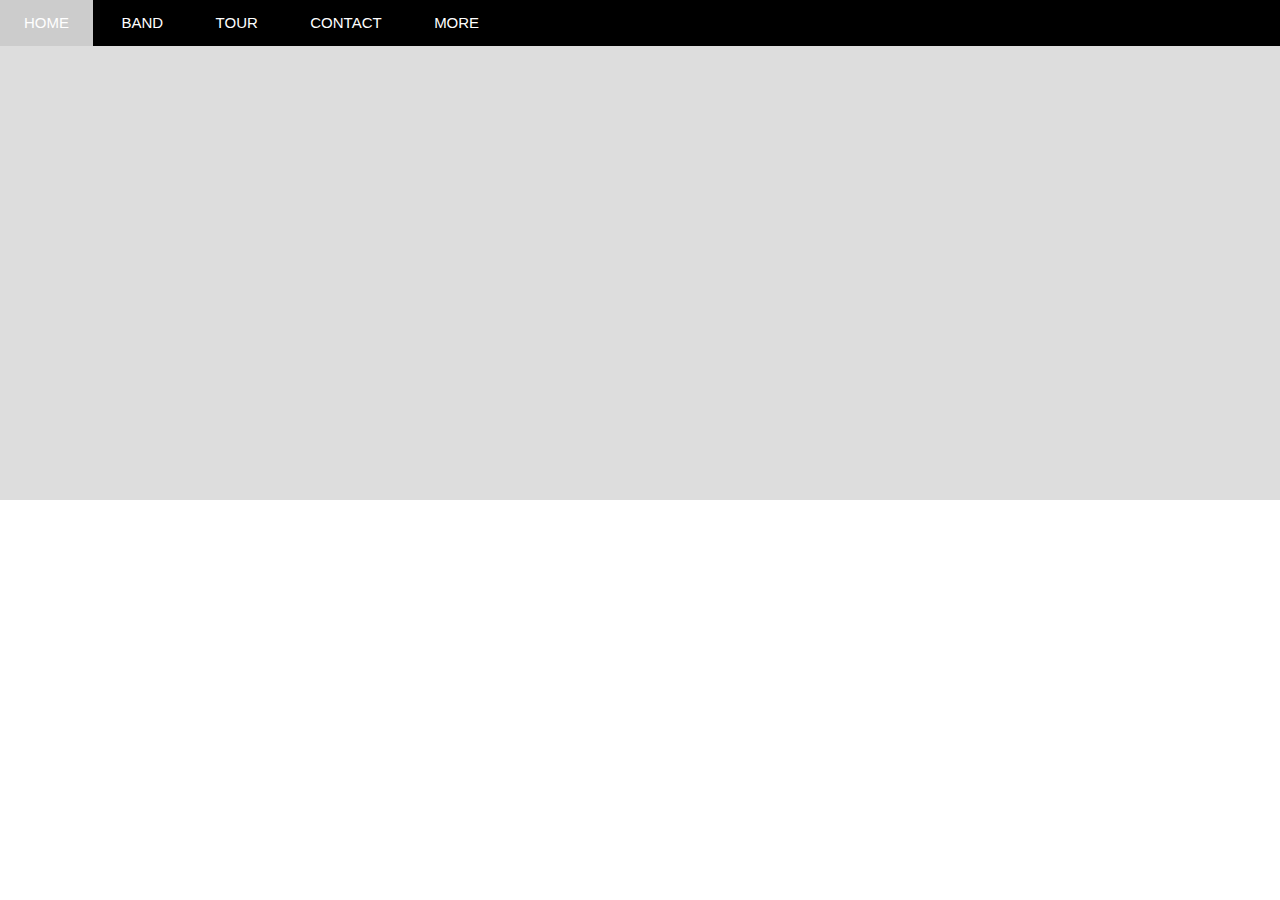
==== w3_band/index.html @ d7fad915 "update" ====
<!DOCTYPE html>
<html lang="en">
<head>
    <meta charset="UTF-8">
    <meta name="viewport" content="width=4, initial-scale=1.0">
    <title>W3 band</title>
    <link rel="stylesheet" href="./assets/css/style.css">
</head>
<body>
    <div id="main">
        <div id="header">
            <ul id="nav">
                <li><a href="#">Home</a></li>
                <li><a href="#">Band</a></li>
                <li><a href="#">Tour</a></li>
                <li><a href="#">Contact</a></li>
                <li>
                    <a href="">More</a>
                    <ul class="subnav">
                        <li><a href="#">Merchandise</a></li>
                        <li><a href="#">Extras</a></li>
                        <li><a href="#">Media</a></li>
                    </ul>
                </li>
            </ul>
            <i></i>
        </div>

        <div id="slider">

        </div>

        <div id="content">

        </div>

        <div id="footer">

        </div>
    </div>
</body>
</html>
---- w3_band/assets/css/style.css ----
* {
    padding: 0;
    margin: 0;
    box-sizing: border-box;
}

html {
    font-family: Arial, Helvetica, sans-serif;
}

#main {

}

#header {
    height: 46px;
    background-color: black;
    position: fixed;
    width: 100%;
}

#nav {
   

}

#nav li {
    display: inline-block;
    font-size: 15px;
    padding: 12px 24px;
    line-height: 22px;
    list-style: none;
    position: relative;
    text-transform: uppercase;
}

#nav li:hover {
    color: black;
    background-color: #ccc;
}

#nav > li > a {
    color: white;
    text-decoration: none;
}

#nav .subnav {
    display: none;
    position: absolute;
    top: 100%;
    left: 0;
    background-color: #fff;
    box-shadow: 0 0 10px #ccc;
}

#nav .subnav li {
    width: 100%;
    min-width: 160px;
    padding: 8px 16px;
    font-size: 15px;
    text-transform: none;
}

#nav li:hover .subnav {
    display: inline;
}

#nav .subnav a {
    text-decoration: none;
    color: black;
}

#slider {
    background-color: #ddd;
    min-height: 500px;
}

#content {

}

#footer {

}
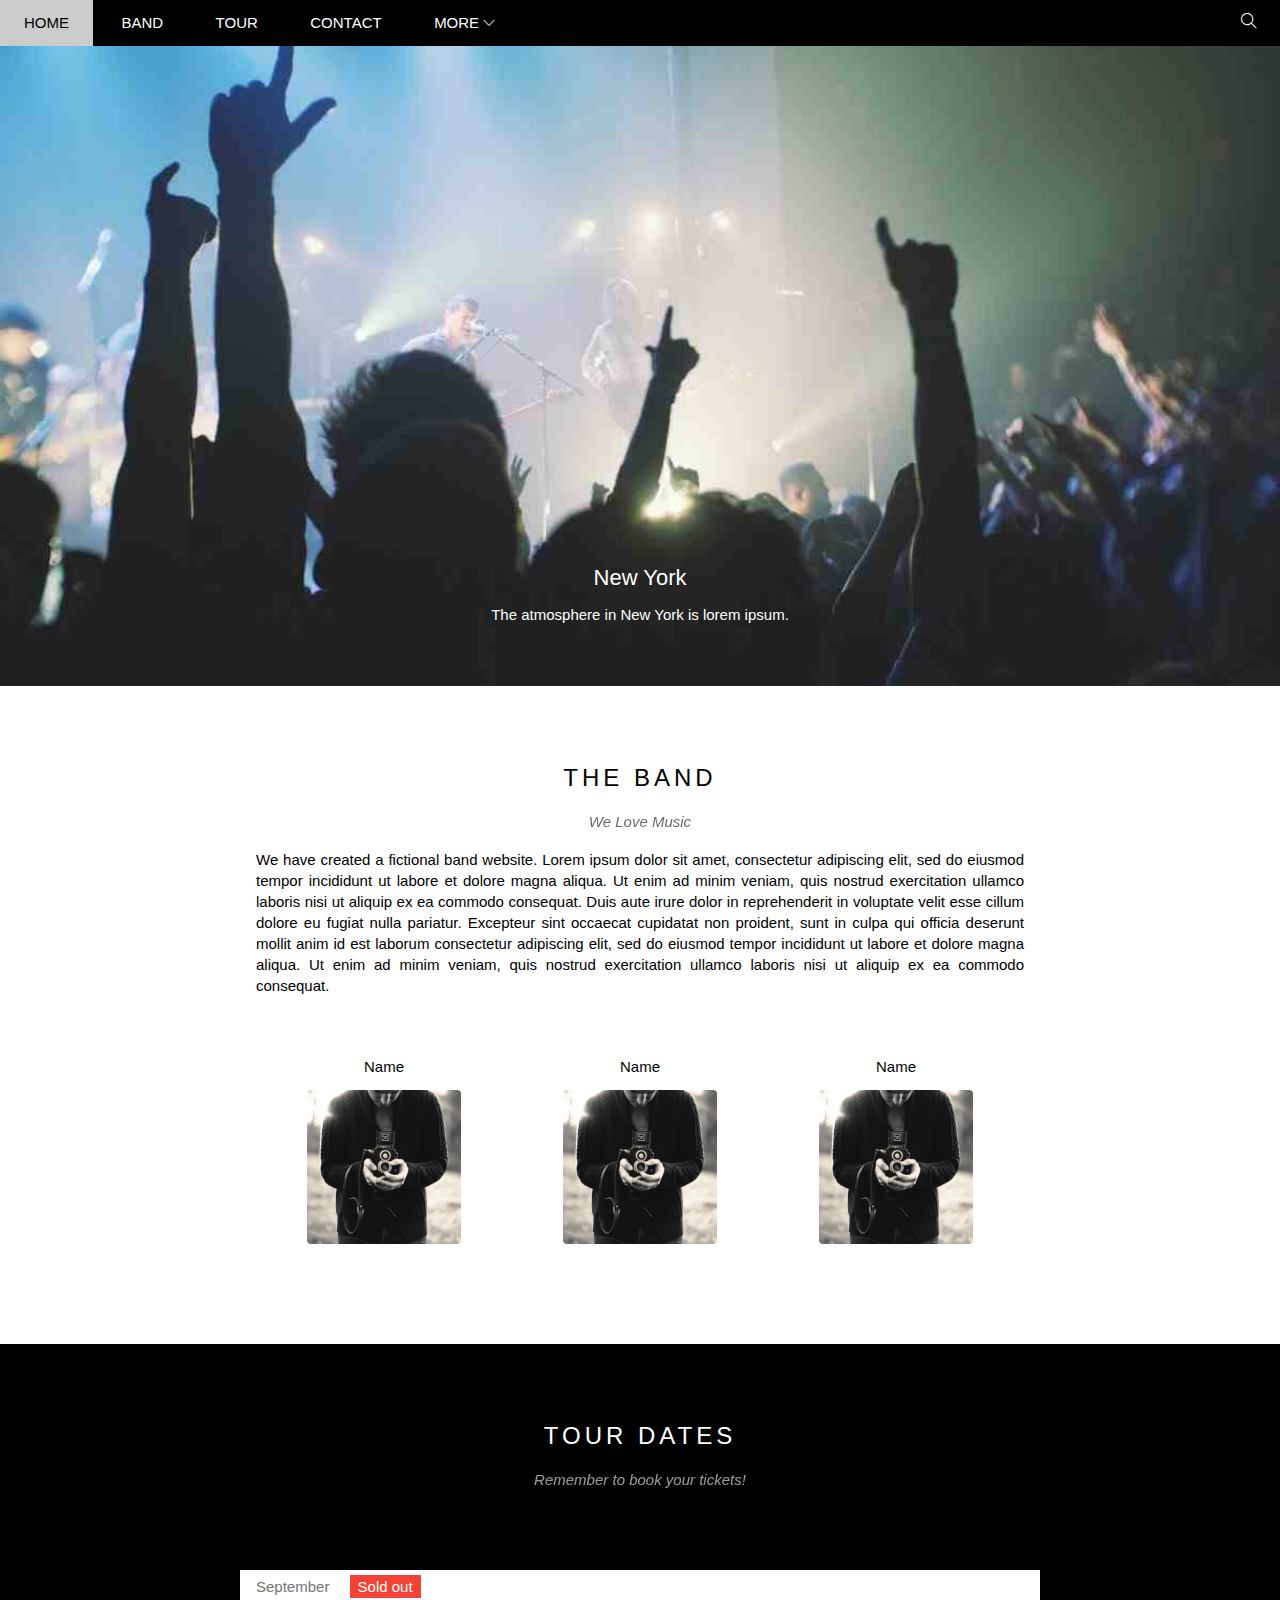
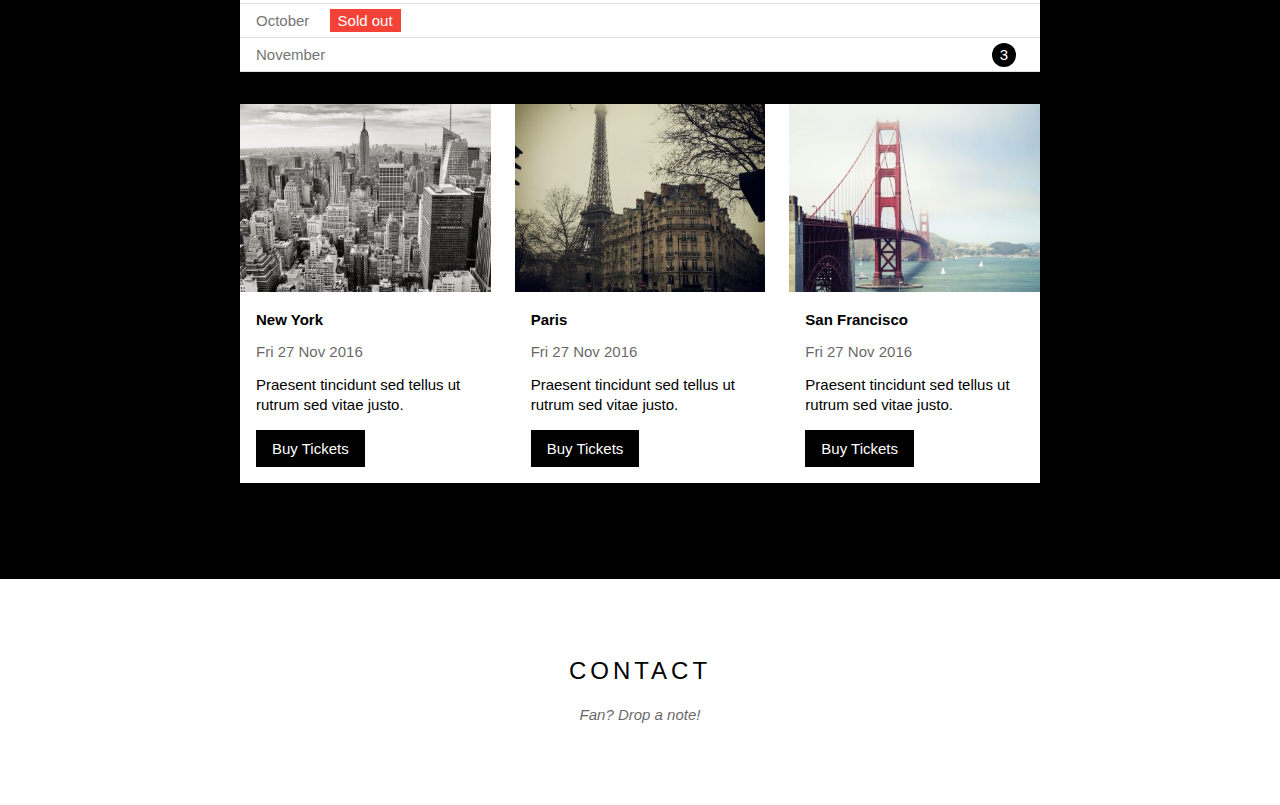
==== commit 2bc64a47: "update" ====
--- a/w3_band/index.html
+++ b/w3_band/index.html
@@ -5,6 +5,7 @@
     <meta name="viewport" content="width=4, initial-scale=1.0">
     <title>W3 band</title>
     <link rel="stylesheet" href="./assets/css/style.css">
+    <link rel="stylesheet" href="./assets/fonts/themify-icons/themify-icons.css">
 </head>
 <body>
     <div id="main">
@@ -15,7 +16,10 @@
                 <li><a href="#">Tour</a></li>
                 <li><a href="#">Contact</a></li>
                 <li>
-                    <a href="">More</a>
+                    <a href="">
+                        More
+                        <i class="nav-arrow-down ti-angle-down"></i>
+                    </a>
                     <ul class="subnav">
                         <li><a href="#">Merchandise</a></li>
                         <li><a href="#">Extras</a></li>
@@ -23,15 +27,82 @@
                     </ul>
                 </li>
             </ul>
-            <i></i>
+            <div class="search-btn">
+                <i class="ti-search"></i>
+            </div>
         </div>
 
         <div id="slider">
-
+            <div class="text-content">
+                <h2 class="text-heading">New York</h2>
+                <div class="text-description">The atmosphere in New York is lorem ipsum.</div>
+            </div>
         </div>
 
         <div id="content">
-
+            <div class="content-section">
+                <h2 class="section-heading">The Band</h2>
+                <p class="section-sub-heading">We Love Music</p>
+                <p class="about-text">We have created a fictional band website. Lorem ipsum dolor sit amet, consectetur adipiscing elit, sed do eiusmod tempor incididunt ut labore et dolore magna aliqua. Ut enim ad minim veniam, quis nostrud exercitation ullamco laboris nisi ut aliquip ex ea commodo consequat. Duis aute irure dolor in reprehenderit in voluptate velit esse cillum dolore eu fugiat nulla pariatur. Excepteur sint occaecat cupidatat non proident, sunt in culpa qui officia deserunt mollit anim id est laborum consectetur adipiscing elit, sed do eiusmod tempor incididunt ut labore et dolore magna aliqua. Ut enim ad minim veniam, quis nostrud exercitation ullamco laboris nisi ut aliquip ex ea commodo consequat.</p>
+                <div class="members-list">
+                    <div class="member-item">
+                        <p class="member-name">Name</p>
+                        <img src="./assets/img/bandmember.jpg" alt="image Name" />
+                    </div>
+                    <div class="member-item">
+                        <p class="member-name">Name</p>
+                        <img src="./assets/img/bandmember.jpg" alt="image Name" />
+                    </div>
+                    <div class="member-item">
+                        <p class="member-name">Name</p>
+                        <img src="./assets/img/bandmember.jpg" alt="image Name" />
+                    </div>
+                </div>
+            </div>
+            <div class="tour-section">
+                <div class="content-section">
+                    <h2 class="section-heading color-white">TOUR DATES</h2>
+                    <p class="section-sub-heading color-white">Remember to book your tickets!</p>
+                </div>
+                <ul class="list-ticket">
+                    <li>September <span class="sold-out">Sold out</span></li>
+                    <li>October <span class="sold-out">Sold out</span></li>
+                    <li>November<span class="quantity">3</span></li>
+                </ul>
+                <div class="place-list">
+                    <div class="place-item">
+                        <img src="./assets/img/place/newyork.jpg" alt="">
+                        <div class="place-wrap">
+                            <h2 class="place-heading">New York</h2>
+                            <p class="place-time">Fri 27 Nov 2016</p>
+                            <p class="place-dec">Praesent tincidunt sed tellus ut rutrum sed vitae justo.</p>
+                            <a href="#" class="place-buy-btn">Buy Tickets</a>
+                        </div>
+                    </div>
+                    <div class="place-item">
+                        <img src="./assets/img/place/paris.jpg" alt="">
+                        <div class="place-wrap">
+                            <h2 class="place-heading">Paris</h2>
+                            <p class="place-time">Fri 27 Nov 2016</p>
+                            <p class="place-dec">Praesent tincidunt sed tellus ut rutrum sed vitae justo.</p>
+                            <a href="#" class="place-buy-btn">Buy Tickets</a>
+                        </div>
+                    </div>
+                    <div class="place-item">
+                        <img src="./assets/img/place/sanfran.jpg" alt="">
+                        <div class="place-wrap">
+                            <h2 class="place-heading">San Francisco</h2>
+                            <p class="place-time">Fri 27 Nov 2016</p>
+                            <p class="place-dec">Praesent tincidunt sed tellus ut rutrum sed vitae justo.</p>
+                            <a href="#" class="place-buy-btn">Buy Tickets</a>
+                        </div>
+                    </div>
+                </div>
+            </div>
+            <div class="content-section">
+                <h2 class="section-heading">CONTACT</h2>
+                <p class="section-sub-heading">Fan? Drop a note!</p>
+            </div>
         </div>
 
         <div id="footer">
--- a/w3_band/assets/css/style.css
+++ b/w3_band/assets/css/style.css
@@ -12,36 +12,41 @@
 
 }
 
+.color-white {
+    color: #fff !important;
+}
+
 #header {
     height: 46px;
     background-color: black;
     position: fixed;
     width: 100%;
-}
-
-#nav {
-   
-
+    display: flex;
+    justify-content: space-between;
+    top: 0;
 }
 
 #nav li {
     display: inline-block;
     font-size: 15px;
-    padding: 12px 24px;
     line-height: 22px;
     list-style: none;
     position: relative;
     text-transform: uppercase;
 }
 
-#nav li:hover {
+
+#nav li a {
+    color: white;
+    text-decoration: none;
+    display: inline-block;
+    line-height: 22px;
+    padding: 12px 24px;
+}
+
+#nav li a:hover {
     color: black;
     background-color: #ccc;
-}
-
-#nav > li > a {
-    color: white;
-    text-decoration: none;
 }
 
 #nav .subnav {
@@ -56,7 +61,6 @@
 #nav .subnav li {
     width: 100%;
     min-width: 160px;
-    padding: 8px 16px;
     font-size: 15px;
     text-transform: none;
 }
@@ -68,15 +72,205 @@
 #nav .subnav a {
     text-decoration: none;
     color: black;
+    width: 100%;
+    padding: 8px 16px;
+}
+
+#nav .nav-arrow-down {
+    font-size: 12px;
+}
+
+#header .search-btn {
+    color: #fff;
+    line-height: 46px;
+    padding: 0 23px;
+}
+
+#header .search-btn:hover {
+    background-color: #f33406 !important;
+    cursor: pointer;
 }
 
 #slider {
+    position: relative;
     background-color: #ddd;
-    min-height: 500px;
+    margin-top: 46px;
+    background: url('/w3_band/assets/img/ny.jpg') top  / cover no-repeat;
+    padding-top: 50%;
+}
+
+#slider .text-content {
+    position: absolute;
+    color: #fff;
+    bottom: 48px;
+    width: 100%;
+    text-align: center;
+}
+
+
+#slider .text-heading {
+    font-weight: 500;
+    font-size: 22px;
+    margin: 10px 0;
+}
+
+#slider .text-description {
+    font-size: 15px;
+    margin: 15px 0;
 }
 
 #content {
-
+    
+}
+
+#content .content-section {
+    width: 800px;
+    margin-right: auto;
+    margin-left: auto;
+    padding: 64px 16px;
+}
+
+#content .section-heading {
+    margin: 10px 0;
+    font-weight: 400;
+    line-height: 1.5;
+    text-align: center;
+    letter-spacing: 4px;
+    text-transform: uppercase;
+}
+
+#content .section-sub-heading {
+    margin: 15px 0;
+    text-align: center;
+    font-size: 15px;
+    opacity: 0.6;
+    font-style: italic;
+    line-height: 1.5;
+}
+
+#content .about-text {
+    text-align: justify;
+    font-size: 15px;
+    line-height: 1.4;
+    margin: 15px 0;
+}
+
+#content .members-list {
+    display: flex;
+    padding: 32px 0;
+}
+
+#content .member-item {
+    width: 33.3333333%;
+    text-align: center;
+}
+
+#content .member-name {
+    font-size: 15px;
+    margin: 15px 0;
+}
+
+#content .member-item img {
+    width: 154px;
+    border-radius: 4px;
+}
+
+#content .tour-section {
+    background-color: #000;
+    padding-bottom: 64px;
+}
+
+#content .list-ticket {    
+    width: 800px;
+    background-color: #fff;
+    margin-left: auto;
+    margin-right: auto;
+    list-style: none;
+    font-size: 15px;
+}
+
+#content .list-ticket li {
+    padding: 8px 16px;
+    border-bottom: 1px solid #ddd;
+    color: #757575;
+}
+
+#content .sold-out {
+    color: white;
+    background-color: #f44336;
+    padding: 3px 8px;
+    margin-left: 16px;
+}
+
+#content .quantity {
+    float: right;
+    margin: 0 8px;
+    width: 24px;
+    height: 24px;
+    text-align: center;
+    line-height: 24px;
+    color: #fff;
+    background-color: #000;
+    border-radius: 50%;
+    margin-top: -3px;
+}
+
+#content .place-list {
+    background-color: #fff;
+    width: 800px;
+    margin: 32px auto;
+    display: flex;
+    justify-content: space-between;
+}
+
+#content .place-item {
+    width: 33.33333%;
+    padding: 0 8px;
+    margin-left: -8px;
+    margin-right: -8px;
+}
+
+#content .place-wrap {
+    padding: 0 16px; 
+    font-size: 15px;
+}
+
+#content .place-item img {
+    width: 100%;
+}
+
+#content .place-item img:hover {
+    opacity: 0.6;
+}
+
+#content .place-heading {
+    margin: 15px 0;
+    font-weight: 600;
+    font-size: 15px;
+}
+
+#content .place-time {
+    opacity: 0.6;
+    margin: 15px 0;
+}
+
+#content .place-dec {
+    margin: 15px 0;
+    line-height: 20px;
+}
+
+#content .place-buy-btn {
+    text-decoration: none;
+    color: #fff;
+    background-color: #000;
+    padding: 10px 16px;
+    margin-bottom: 16px;
+    display: inline-block;
+}
+
+#content .place-buy-btn:hover {
+    color: #000;
+    background-color: #ccc;
 }
 
 #footer {
--- a/w3_band/assets/fonts/themify-icons/themify-icons.css
+++ b/w3_band/assets/fonts/themify-icons/themify-icons.css
@@ -0,0 +1,1081 @@
+@font-face {
+	font-family: 'themify';
+	src:url('fonts/themify.eot?-fvbane');
+	src:url('fonts/themify.eot?#iefix-fvbane') format('embedded-opentype'),
+		url('fonts/themify.woff?-fvbane') format('woff'),
+		url('fonts/themify.ttf?-fvbane') format('truetype'),
+		url('fonts/themify.svg?-fvbane#themify') format('svg');
+	font-weight: normal;
+	font-style: normal;
+}
+
+[class^="ti-"], [class*=" ti-"] {
+	font-family: 'themify';
+	speak: none;
+	font-style: normal;
+	font-weight: normal;
+	font-variant: normal;
+	text-transform: none;
+	line-height: 1;
+
+	/* Better Font Rendering =========== */
+	-webkit-font-smoothing: antialiased;
+	-moz-osx-font-smoothing: grayscale;
+}
+
+.ti-wand:before {
+	content: "\e600";
+}
+.ti-volume:before {
+	content: "\e601";
+}
+.ti-user:before {
+	content: "\e602";
+}
+.ti-unlock:before {
+	content: "\e603";
+}
+.ti-unlink:before {
+	content: "\e604";
+}
+.ti-trash:before {
+	content: "\e605";
+}
+.ti-thought:before {
+	content: "\e606";
+}
+.ti-target:before {
+	content: "\e607";
+}
+.ti-tag:before {
+	content: "\e608";
+}
+.ti-tablet:before {
+	content: "\e609";
+}
+.ti-star:before {
+	content: "\e60a";
+}
+.ti-spray:before {
+	content: "\e60b";
+}
+.ti-signal:before {
+	content: "\e60c";
+}
+.ti-shopping-cart:before {
+	content: "\e60d";
+}
+.ti-shopping-cart-full:before {
+	content: "\e60e";
+}
+.ti-settings:before {
+	content: "\e60f";
+}
+.ti-search:before {
+	content: "\e610";
+}
+.ti-zoom-in:before {
+	content: "\e611";
+}
+.ti-zoom-out:before {
+	content: "\e612";
+}
+.ti-cut:before {
+	content: "\e613";
+}
+.ti-ruler:before {
+	content: "\e614";
+}
+.ti-ruler-pencil:before {
+	content: "\e615";
+}
+.ti-ruler-alt:before {
+	content: "\e616";
+}
+.ti-bookmark:before {
+	content: "\e617";
+}
+.ti-bookmark-alt:before {
+	content: "\e618";
+}
+.ti-reload:before {
+	content: "\e619";
+}
+.ti-plus:before {
+	content: "\e61a";
+}
+.ti-pin:before {
+	content: "\e61b";
+}
+.ti-pencil:before {
+	content: "\e61c";
+}
+.ti-pencil-alt:before {
+	content: "\e61d";
+}
+.ti-paint-roller:before {
+	content: "\e61e";
+}
+.ti-paint-bucket:before {
+	content: "\e61f";
+}
+.ti-na:before {
+	content: "\e620";
+}
+.ti-mobile:before {
+	content: "\e621";
+}
+.ti-minus:before {
+	content: "\e622";
+}
+.ti-medall:before {
+	content: "\e623";
+}
+.ti-medall-alt:before {
+	content: "\e624";
+}
+.ti-marker:before {
+	content: "\e625";
+}
+.ti-marker-alt:before {
+	content: "\e626";
+}
+.ti-arrow-up:before {
+	content: "\e627";
+}
+.ti-arrow-right:before {
+	content: "\e628";
+}
+.ti-arrow-left:before {
+	content: "\e629";
+}
+.ti-arrow-down:before {
+	content: "\e62a";
+}
+.ti-lock:before {
+	content: "\e62b";
+}
+.ti-location-arrow:before {
+	content: "\e62c";
+}
+.ti-link:before {
+	content: "\e62d";
+}
+.ti-layout:before {
+	content: "\e62e";
+}
+.ti-layers:before {
+	content: "\e62f";
+}
+.ti-layers-alt:before {
+	content: "\e630";
+}
+.ti-key:before {
+	content: "\e631";
+}
+.ti-import:before {
+	content: "\e632";
+}
+.ti-image:before {
+	content: "\e633";
+}
+.ti-heart:before {
+	content: "\e634";
+}
+.ti-heart-broken:before {
+	content: "\e635";
+}
+.ti-hand-stop:before {
+	content: "\e636";
+}
+.ti-hand-open:before {
+	content: "\e637";
+}
+.ti-hand-drag:before {
+	content: "\e638";
+}
+.ti-folder:before {
+	content: "\e639";
+}
+.ti-flag:before {
+	content: "\e63a";
+}
+.ti-flag-alt:before {
+	content: "\e63b";
+}
+.ti-flag-alt-2:before {
+	content: "\e63c";
+}
+.ti-eye:before {
+	content: "\e63d";
+}
+.ti-export:before {
+	content: "\e63e";
+}
+.ti-exchange-vertical:before {
+	content: "\e63f";
+}
+.ti-desktop:before {
+	content: "\e640";
+}
+.ti-cup:before {
+	content: "\e641";
+}
+.ti-crown:before {
+	content: "\e642";
+}
+.ti-comments:before {
+	content: "\e643";
+}
+.ti-comment:before {
+	content: "\e644";
+}
+.ti-comment-alt:before {
+	content: "\e645";
+}
+.ti-close:before {
+	content: "\e646";
+}
+.ti-clip:before {
+	content: "\e647";
+}
+.ti-angle-up:before {
+	content: "\e648";
+}
+.ti-angle-right:before {
+	content: "\e649";
+}
+.ti-angle-left:before {
+	content: "\e64a";
+}
+.ti-angle-down:before {
+	content: "\e64b";
+}
+.ti-check:before {
+	content: "\e64c";
+}
+.ti-check-box:before {
+	content: "\e64d";
+}
+.ti-camera:before {
+	content: "\e64e";
+}
+.ti-announcement:before {
+	content: "\e64f";
+}
+.ti-brush:before {
+	content: "\e650";
+}
+.ti-briefcase:before {
+	content: "\e651";
+}
+.ti-bolt:before {
+	content: "\e652";
+}
+.ti-bolt-alt:before {
+	content: "\e653";
+}
+.ti-blackboard:before {
+	content: "\e654";
+}
+.ti-bag:before {
+	content: "\e655";
+}
+.ti-move:before {
+	content: "\e656";
+}
+.ti-arrows-vertical:before {
+	content: "\e657";
+}
+.ti-arrows-horizontal:before {
+	content: "\e658";
+}
+.ti-fullscreen:before {
+	content: "\e659";
+}
+.ti-arrow-top-right:before {
+	content: "\e65a";
+}
+.ti-arrow-top-left:before {
+	content: "\e65b";
+}
+.ti-arrow-circle-up:before {
+	content: "\e65c";
+}
+.ti-arrow-circle-right:before {
+	content: "\e65d";
+}
+.ti-arrow-circle-left:before {
+	content: "\e65e";
+}
+.ti-arrow-circle-down:before {
+	content: "\e65f";
+}
+.ti-angle-double-up:before {
+	content: "\e660";
+}
+.ti-angle-double-right:before {
+	content: "\e661";
+}
+.ti-angle-double-left:before {
+	content: "\e662";
+}
+.ti-angle-double-down:before {
+	content: "\e663";
+}
+.ti-zip:before {
+	content: "\e664";
+}
+.ti-world:before {
+	content: "\e665";
+}
+.ti-wheelchair:before {
+	content: "\e666";
+}
+.ti-view-list:before {
+	content: "\e667";
+}
+.ti-view-list-alt:before {
+	content: "\e668";
+}
+.ti-view-grid:before {
+	content: "\e669";
+}
+.ti-uppercase:before {
+	content: "\e66a";
+}
+.ti-upload:before {
+	content: "\e66b";
+}
+.ti-underline:before {
+	content: "\e66c";
+}
+.ti-truck:before {
+	content: "\e66d";
+}
+.ti-timer:before {
+	content: "\e66e";
+}
+.ti-ticket:before {
+	content: "\e66f";
+}
+.ti-thumb-up:before {
+	content: "\e670";
+}
+.ti-thumb-down:before {
+	content: "\e671";
+}
+.ti-text:before {
+	content: "\e672";
+}
+.ti-stats-up:before {
+	content: "\e673";
+}
+.ti-stats-down:before {
+	content: "\e674";
+}
+.ti-split-v:before {
+	content: "\e675";
+}
+.ti-split-h:before {
+	content: "\e676";
+}
+.ti-smallcap:before {
+	content: "\e677";
+}
+.ti-shine:before {
+	content: "\e678";
+}
+.ti-shift-right:before {
+	content: "\e679";
+}
+.ti-shift-left:before {
+	content: "\e67a";
+}
+.ti-shield:before {
+	content: "\e67b";
+}
+.ti-notepad:before {
+	content: "\e67c";
+}
+.ti-server:before {
+	content: "\e67d";
+}
+.ti-quote-right:before {
+	content: "\e67e";
+}
+.ti-quote-left:before {
+	content: "\e67f";
+}
+.ti-pulse:before {
+	content: "\e680";
+}
+.ti-printer:before {
+	content: "\e681";
+}
+.ti-power-off:before {
+	content: "\e682";
+}
+.ti-plug:before {
+	content: "\e683";
+}
+.ti-pie-chart:before {
+	content: "\e684";
+}
+.ti-paragraph:before {
+	content: "\e685";
+}
+.ti-panel:before {
+	content: "\e686";
+}
+.ti-package:before {
+	content: "\e687";
+}
+.ti-music:before {
+	content: "\e688";
+}
+.ti-music-alt:before {
+	content: "\e689";
+}
+.ti-mouse:before {
+	content: "\e68a";
+}
+.ti-mouse-alt:before {
+	content: "\e68b";
+}
+.ti-money:before {
+	content: "\e68c";
+}
+.ti-microphone:before {
+	content: "\e68d";
+}
+.ti-menu:before {
+	content: "\e68e";
+}
+.ti-menu-alt:before {
+	content: "\e68f";
+}
+.ti-map:before {
+	content: "\e690";
+}
+.ti-map-alt:before {
+	content: "\e691";
+}
+.ti-loop:before {
+	content: "\e692";
+}
+.ti-location-pin:before {
+	content: "\e693";
+}
+.ti-list:before {
+	content: "\e694";
+}
+.ti-light-bulb:before {
+	content: "\e695";
+}
+.ti-Italic:before {
+	content: "\e696";
+}
+.ti-info:before {
+	content: "\e697";
+}
+.ti-infinite:before {
+	content: "\e698";
+}
+.ti-id-badge:before {
+	content: "\e699";
+}
+.ti-hummer:before {
+	content: "\e69a";
+}
+.ti-home:before {
+	content: "\e69b";
+}
+.ti-help:before {
+	content: "\e69c";
+}
+.ti-headphone:before {
+	content: "\e69d";
+}
+.ti-harddrives:before {
+	content: "\e69e";
+}
+.ti-harddrive:before {
+	content: "\e69f";
+}
+.ti-gift:before {
+	content: "\e6a0";
+}
+.ti-game:before {
+	content: "\e6a1";
+}
+.ti-filter:before {
+	content: "\e6a2";
+}
+.ti-files:before {
+	content: "\e6a3";
+}
+.ti-file:before {
+	content: "\e6a4";
+}
+.ti-eraser:before {
+	content: "\e6a5";
+}
+.ti-envelope:before {
+	content: "\e6a6";
+}
+.ti-download:before {
+	content: "\e6a7";
+}
+.ti-direction:before {
+	content: "\e6a8";
+}
+.ti-direction-alt:before {
+	content: "\e6a9";
+}
+.ti-dashboard:before {
+	content: "\e6aa";
+}
+.ti-control-stop:before {
+	content: "\e6ab";
+}
+.ti-control-shuffle:before {
+	content: "\e6ac";
+}
+.ti-control-play:before {
+	content: "\e6ad";
+}
+.ti-control-pause:before {
+	content: "\e6ae";
+}
+.ti-control-forward:before {
+	content: "\e6af";
+}
+.ti-control-backward:before {
+	content: "\e6b0";
+}
+.ti-cloud:before {
+	content: "\e6b1";
+}
+.ti-cloud-up:before {
+	content: "\e6b2";
+}
+.ti-cloud-down:before {
+	content: "\e6b3";
+}
+.ti-clipboard:before {
+	content: "\e6b4";
+}
+.ti-car:before {
+	content: "\e6b5";
+}
+.ti-calendar:before {
+	content: "\e6b6";
+}
+.ti-book:before {
+	content: "\e6b7";
+}
+.ti-bell:before {
+	content: "\e6b8";
+}
+.ti-basketball:before {
+	content: "\e6b9";
+}
+.ti-bar-chart:before {
+	content: "\e6ba";
+}
+.ti-bar-chart-alt:before {
+	content: "\e6bb";
+}
+.ti-back-right:before {
+	content: "\e6bc";
+}
+.ti-back-left:before {
+	content: "\e6bd";
+}
+.ti-arrows-corner:before {
+	content: "\e6be";
+}
+.ti-archive:before {
+	content: "\e6bf";
+}
+.ti-anchor:before {
+	content: "\e6c0";
+}
+.ti-align-right:before {
+	content: "\e6c1";
+}
+.ti-align-left:before {
+	content: "\e6c2";
+}
+.ti-align-justify:before {
+	content: "\e6c3";
+}
+.ti-align-center:before {
+	content: "\e6c4";
+}
+.ti-alert:before {
+	content: "\e6c5";
+}
+.ti-alarm-clock:before {
+	content: "\e6c6";
+}
+.ti-agenda:before {
+	content: "\e6c7";
+}
+.ti-write:before {
+	content: "\e6c8";
+}
+.ti-window:before {
+	content: "\e6c9";
+}
+.ti-widgetized:before {
+	content: "\e6ca";
+}
+.ti-widget:before {
+	content: "\e6cb";
+}
+.ti-widget-alt:before {
+	content: "\e6cc";
+}
+.ti-wallet:before {
+	content: "\e6cd";
+}
+.ti-video-clapper:before {
+	content: "\e6ce";
+}
+.ti-video-camera:before {
+	content: "\e6cf";
+}
+.ti-vector:before {
+	content: "\e6d0";
+}
+.ti-themify-logo:before {
+	content: "\e6d1";
+}
+.ti-themify-favicon:before {
+	content: "\e6d2";
+}
+.ti-themify-favicon-alt:before {
+	content: "\e6d3";
+}
+.ti-support:before {
+	content: "\e6d4";
+}
+.ti-stamp:before {
+	content: "\e6d5";
+}
+.ti-split-v-alt:before {
+	content: "\e6d6";
+}
+.ti-slice:before {
+	content: "\e6d7";
+}
+.ti-shortcode:before {
+	content: "\e6d8";
+}
+.ti-shift-right-alt:before {
+	content: "\e6d9";
+}
+.ti-shift-left-alt:before {
+	content: "\e6da";
+}
+.ti-ruler-alt-2:before {
+	content: "\e6db";
+}
+.ti-receipt:before {
+	content: "\e6dc";
+}
+.ti-pin2:before {
+	content: "\e6dd";
+}
+.ti-pin-alt:before {
+	content: "\e6de";
+}
+.ti-pencil-alt2:before {
+	content: "\e6df";
+}
+.ti-palette:before {
+	content: "\e6e0";
+}
+.ti-more:before {
+	content: "\e6e1";
+}
+.ti-more-alt:before {
+	content: "\e6e2";
+}
+.ti-microphone-alt:before {
+	content: "\e6e3";
+}
+.ti-magnet:before {
+	content: "\e6e4";
+}
+.ti-line-double:before {
+	content: "\e6e5";
+}
+.ti-line-dotted:before {
+	content: "\e6e6";
+}
+.ti-line-dashed:before {
+	content: "\e6e7";
+}
+.ti-layout-width-full:before {
+	content: "\e6e8";
+}
+.ti-layout-width-default:before {
+	content: "\e6e9";
+}
+.ti-layout-width-default-alt:before {
+	content: "\e6ea";
+}
+.ti-layout-tab:before {
+	content: "\e6eb";
+}
+.ti-layout-tab-window:before {
+	content: "\e6ec";
+}
+.ti-layout-tab-v:before {
+	content: "\e6ed";
+}
+.ti-layout-tab-min:before {
+	content: "\e6ee";
+}
+.ti-layout-slider:before {
+	content: "\e6ef";
+}
+.ti-layout-slider-alt:before {
+	content: "\e6f0";
+}
+.ti-layout-sidebar-right:before {
+	content: "\e6f1";
+}
+.ti-layout-sidebar-none:before {
+	content: "\e6f2";
+}
+.ti-layout-sidebar-left:before {
+	content: "\e6f3";
+}
+.ti-layout-placeholder:before {
+	content: "\e6f4";
+}
+.ti-layout-menu:before {
+	content: "\e6f5";
+}
+.ti-layout-menu-v:before {
+	content: "\e6f6";
+}
+.ti-layout-menu-separated:before {
+	content: "\e6f7";
+}
+.ti-layout-menu-full:before {
+	content: "\e6f8";
+}
+.ti-layout-media-right-alt:before {
+	content: "\e6f9";
+}
+.ti-layout-media-right:before {
+	content: "\e6fa";
+}
+.ti-layout-media-overlay:before {
+	content: "\e6fb";
+}
+.ti-layout-media-overlay-alt:before {
+	content: "\e6fc";
+}
+.ti-layout-media-overlay-alt-2:before {
+	content: "\e6fd";
+}
+.ti-layout-media-left-alt:before {
+	content: "\e6fe";
+}
+.ti-layout-media-left:before {
+	content: "\e6ff";
+}
+.ti-layout-media-center-alt:before {
+	content: "\e700";
+}
+.ti-layout-media-center:before {
+	content: "\e701";
+}
+.ti-layout-list-thumb:before {
+	content: "\e702";
+}
+.ti-layout-list-thumb-alt:before {
+	content: "\e703";
+}
+.ti-layout-list-post:before {
+	content: "\e704";
+}
+.ti-layout-list-large-image:before {
+	content: "\e705";
+}
+.ti-layout-line-solid:before {
+	content: "\e706";
+}
+.ti-layout-grid4:before {
+	content: "\e707";
+}
+.ti-layout-grid3:before {
+	content: "\e708";
+}
+.ti-layout-grid2:before {
+	content: "\e709";
+}
+.ti-layout-grid2-thumb:before {
+	content: "\e70a";
+}
+.ti-layout-cta-right:before {
+	content: "\e70b";
+}
+.ti-layout-cta-left:before {
+	content: "\e70c";
+}
+.ti-layout-cta-center:before {
+	content: "\e70d";
+}
+.ti-layout-cta-btn-right:before {
+	content: "\e70e";
+}
+.ti-layout-cta-btn-left:before {
+	content: "\e70f";
+}
+.ti-layout-column4:before {
+	content: "\e710";
+}
+.ti-layout-column3:before {
+	content: "\e711";
+}
+.ti-layout-column2:before {
+	content: "\e712";
+}
+.ti-layout-accordion-separated:before {
+	content: "\e713";
+}
+.ti-layout-accordion-merged:before {
+	content: "\e714";
+}
+.ti-layout-accordion-list:before {
+	content: "\e715";
+}
+.ti-ink-pen:before {
+	content: "\e716";
+}
+.ti-info-alt:before {
+	content: "\e717";
+}
+.ti-help-alt:before {
+	content: "\e718";
+}
+.ti-headphone-alt:before {
+	content: "\e719";
+}
+.ti-hand-point-up:before {
+	content: "\e71a";
+}
+.ti-hand-point-right:before {
+	content: "\e71b";
+}
+.ti-hand-point-left:before {
+	content: "\e71c";
+}
+.ti-hand-point-down:before {
+	content: "\e71d";
+}
+.ti-gallery:before {
+	content: "\e71e";
+}
+.ti-face-smile:before {
+	content: "\e71f";
+}
+.ti-face-sad:before {
+	content: "\e720";
+}
+.ti-credit-card:before {
+	content: "\e721";
+}
+.ti-control-skip-forward:before {
+	content: "\e722";
+}
+.ti-control-skip-backward:before {
+	content: "\e723";
+}
+.ti-control-record:before {
+	content: "\e724";
+}
+.ti-control-eject:before {
+	content: "\e725";
+}
+.ti-comments-smiley:before {
+	content: "\e726";
+}
+.ti-brush-alt:before {
+	content: "\e727";
+}
+.ti-youtube:before {
+	content: "\e728";
+}
+.ti-vimeo:before {
+	content: "\e729";
+}
+.ti-twitter:before {
+	content: "\e72a";
+}
+.ti-time:before {
+	content: "\e72b";
+}
+.ti-tumblr:before {
+	content: "\e72c";
+}
+.ti-skype:before {
+	content: "\e72d";
+}
+.ti-share:before {
+	content: "\e72e";
+}
+.ti-share-alt:before {
+	content: "\e72f";
+}
+.ti-rocket:before {
+	content: "\e730";
+}
+.ti-pinterest:before {
+	content: "\e731";
+}
+.ti-new-window:before {
+	content: "\e732";
+}
+.ti-microsoft:before {
+	content: "\e733";
+}
+.ti-list-ol:before {
+	content: "\e734";
+}
+.ti-linkedin:before {
+	content: "\e735";
+}
+.ti-layout-sidebar-2:before {
+	content: "\e736";
+}
+.ti-layout-grid4-alt:before {
+	content: "\e737";
+}
+.ti-layout-grid3-alt:before {
+	content: "\e738";
+}
+.ti-layout-grid2-alt:before {
+	content: "\e739";
+}
+.ti-layout-column4-alt:before {
+	content: "\e73a";
+}
+.ti-layout-column3-alt:before {
+	content: "\e73b";
+}
+.ti-layout-column2-alt:before {
+	content: "\e73c";
+}
+.ti-instagram:before {
+	content: "\e73d";
+}
+.ti-google:before {
+	content: "\e73e";
+}
+.ti-github:before {
+	content: "\e73f";
+}
+.ti-flickr:before {
+	content: "\e740";
+}
+.ti-facebook:before {
+	content: "\e741";
+}
+.ti-dropbox:before {
+	content: "\e742";
+}
+.ti-dribbble:before {
+	content: "\e743";
+}
+.ti-apple:before {
+	content: "\e744";
+}
+.ti-android:before {
+	content: "\e745";
+}
+.ti-save:before {
+	content: "\e746";
+}
+.ti-save-alt:before {
+	content: "\e747";
+}
+.ti-yahoo:before {
+	content: "\e748";
+}
+.ti-wordpress:before {
+	content: "\e749";
+}
+.ti-vimeo-alt:before {
+	content: "\e74a";
+}
+.ti-twitter-alt:before {
+	content: "\e74b";
+}
+.ti-tumblr-alt:before {
+	content: "\e74c";
+}
+.ti-trello:before {
+	content: "\e74d";
+}
+.ti-stack-overflow:before {
+	content: "\e74e";
+}
+.ti-soundcloud:before {
+	content: "\e74f";
+}
+.ti-sharethis:before {
+	content: "\e750";
+}
+.ti-sharethis-alt:before {
+	content: "\e751";
+}
+.ti-reddit:before {
+	content: "\e752";
+}
+.ti-pinterest-alt:before {
+	content: "\e753";
+}
+.ti-microsoft-alt:before {
+	content: "\e754";
+}
+.ti-linux:before {
+	content: "\e755";
+}
+.ti-jsfiddle:before {
+	content: "\e756";
+}
+.ti-joomla:before {
+	content: "\e757";
+}
+.ti-html5:before {
+	content: "\e758";
+}
+.ti-flickr-alt:before {
+	content: "\e759";
+}
+.ti-email:before {
+	content: "\e75a";
+}
+.ti-drupal:before {
+	content: "\e75b";
+}
+.ti-dropbox-alt:before {
+	content: "\e75c";
+}
+.ti-css3:before {
+	content: "\e75d";
+}
+.ti-rss:before {
+	content: "\e75e";
+}
+.ti-rss-alt:before {
+	content: "\e75f";
+}
